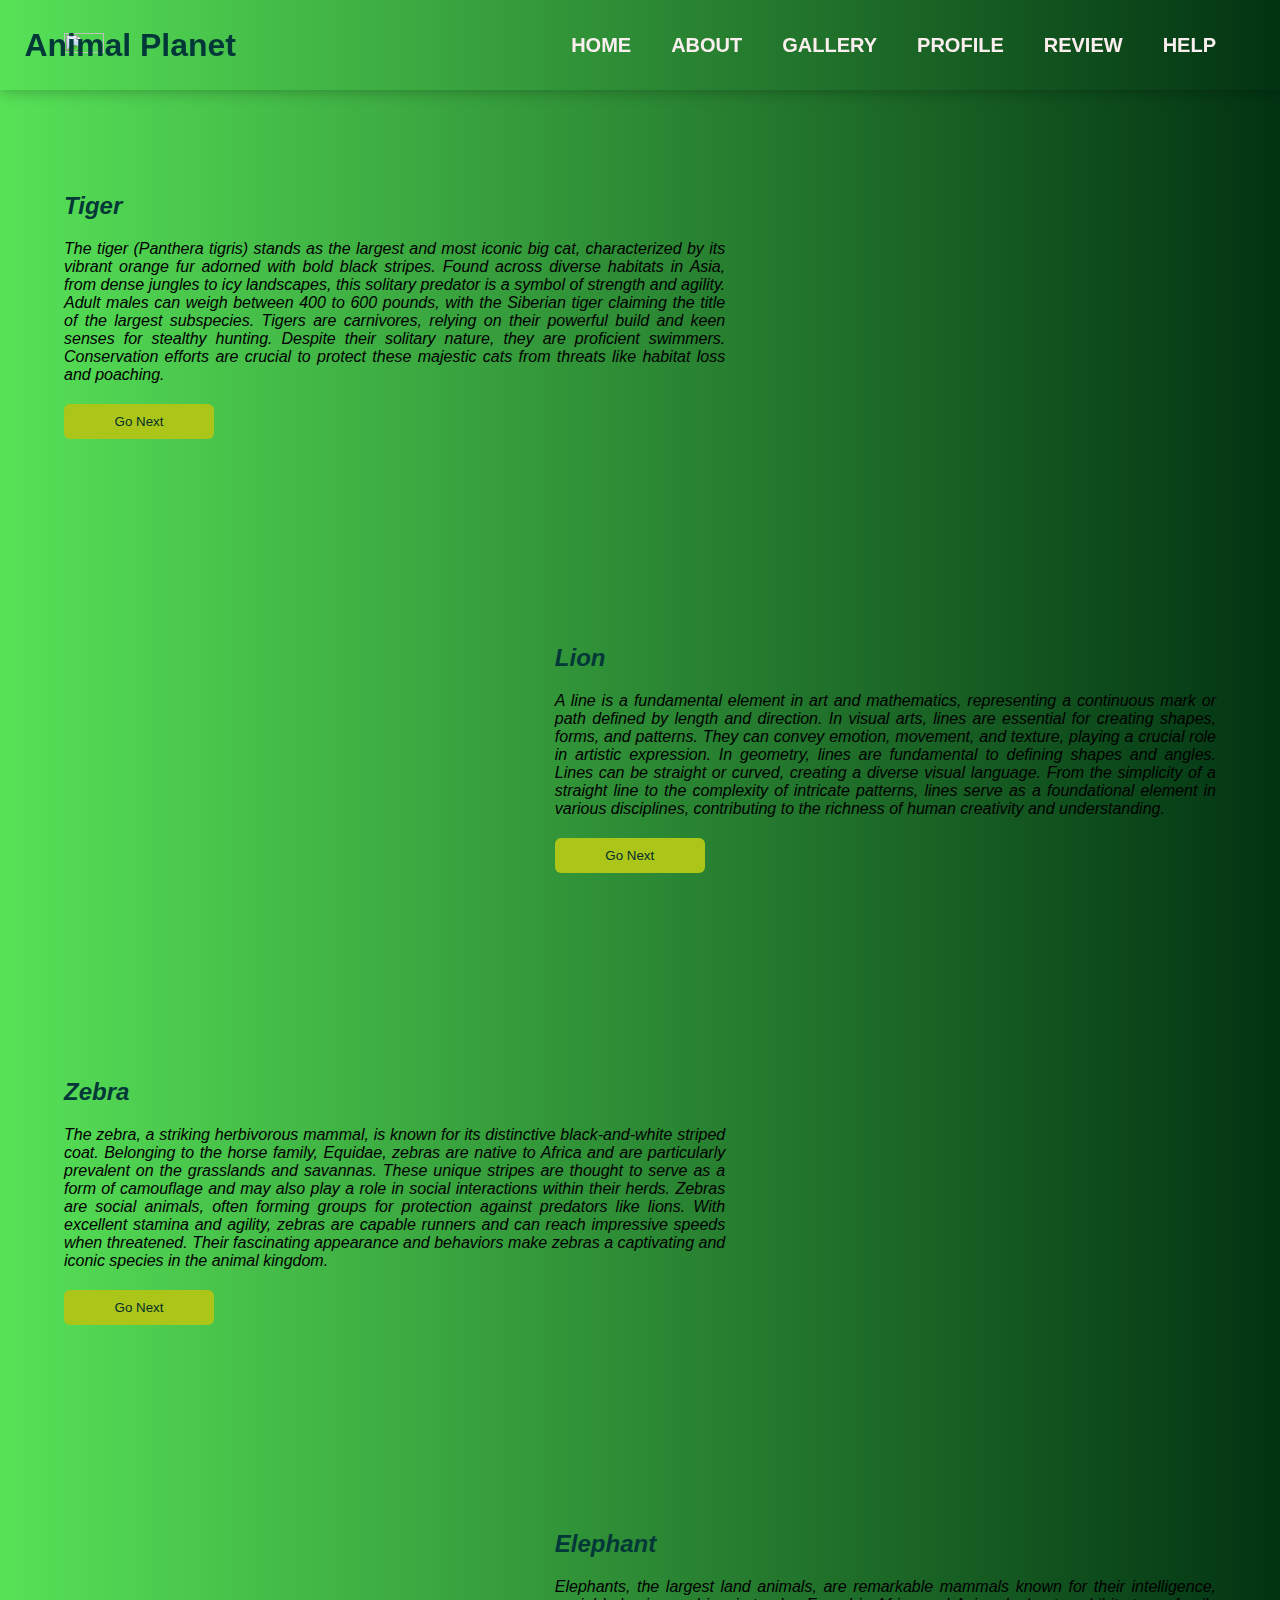
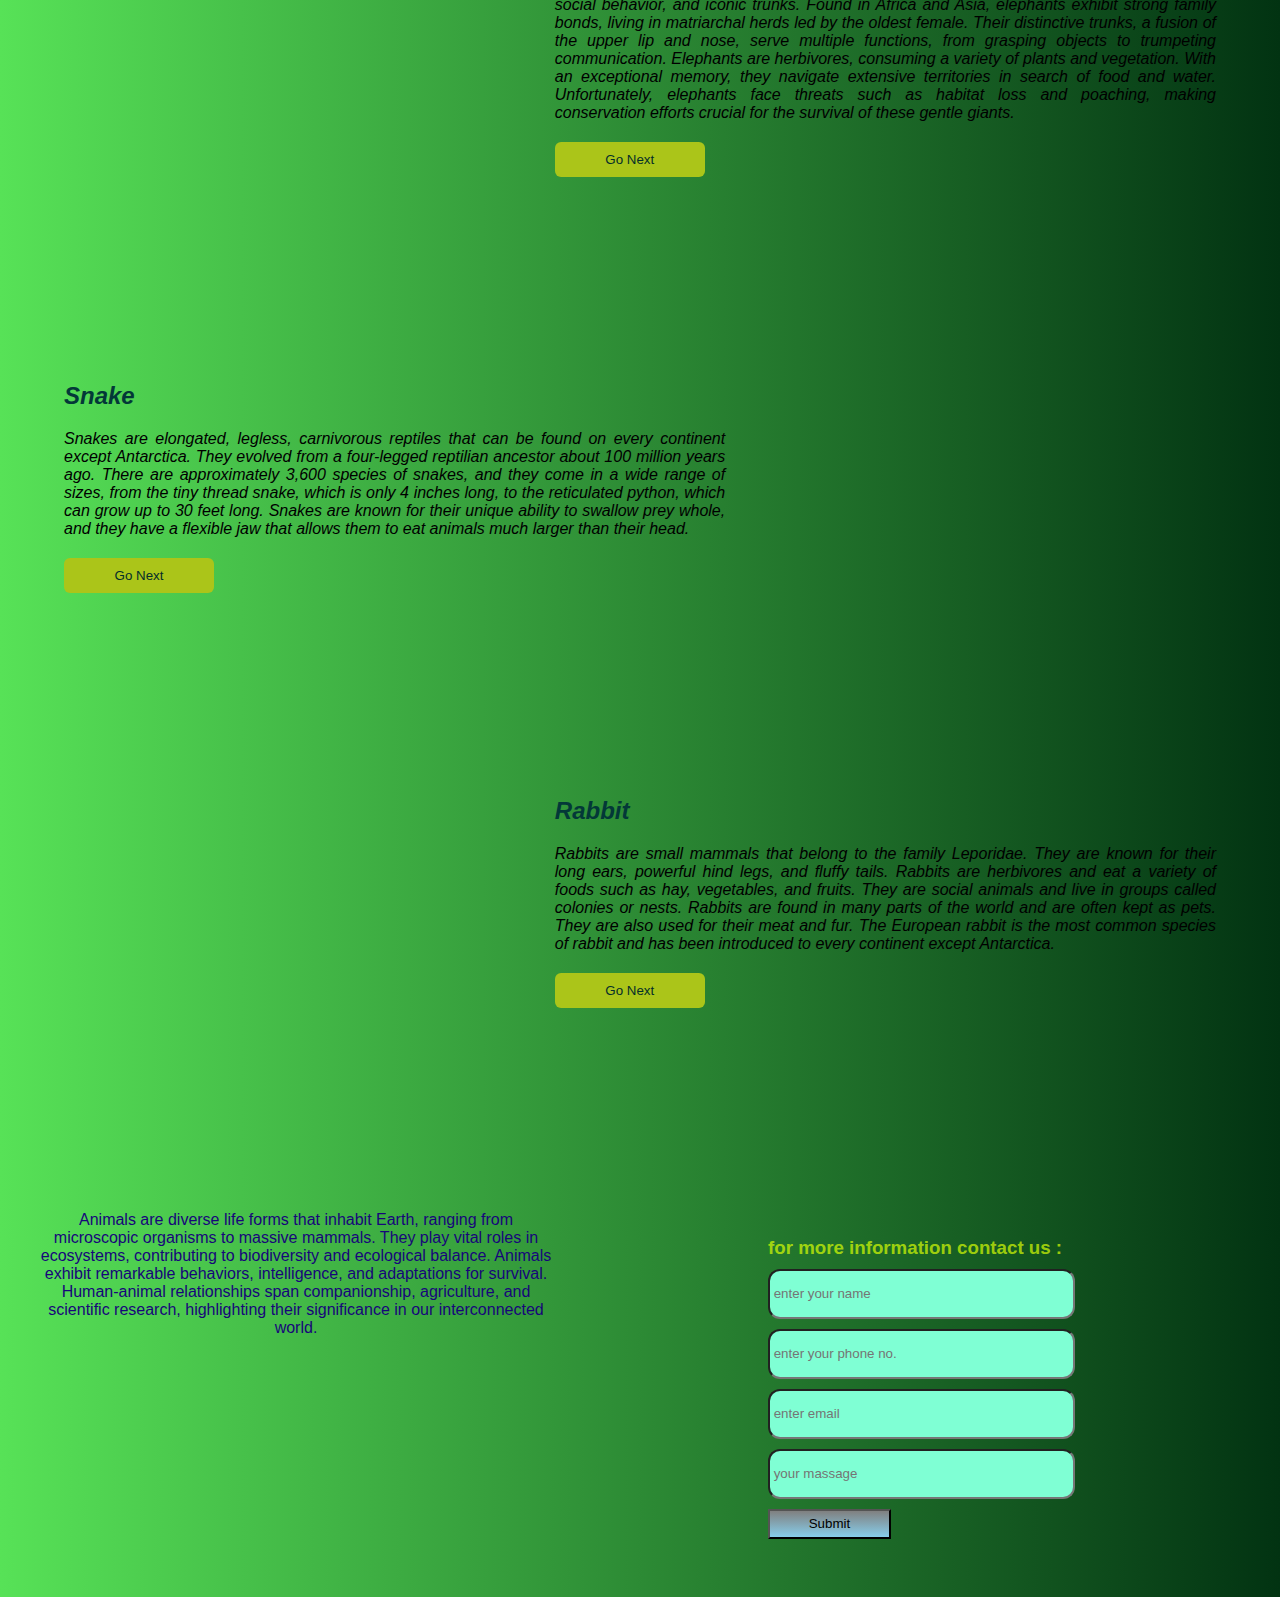
==== index.html @ d83ee4ca "Add files via upload" ====
<!DOCTYPE html>
<html lang="en">

<head>
    <meta charset="UTF-8">
    <meta name="viewport" content="width=device-width, initial-scale=1.0">
    <link rel="stylesheet" href="style.css">
    <title>Landing Page</title>
</head>

<body>
    <div class="navbar">
        <div class="logo">
            <img src="https://pluspng.com/img-png/animal-logo-png-animal-face-logo-raccoon-vicious-wild-924.png" alt="">
            
        </div>
        <h1>Animal Planet</h1>
        <div class="options">
            <p class="p">Home</p>
            <p class="p">About</p>
            <p class="p">Gallery</p>
            <p class="p">Profile</p>
            <p class="p">Review</p>
            <p class="p">Help</p>
        
        </div>
    </div>
    <div class="section sec1">
        <div class="text">
            <h2 class="tiger">
                Tiger
            </h2>
            <p>
                The tiger (Panthera tigris) stands as the largest and most iconic big cat, characterized by its vibrant orange fur adorned with bold black stripes. Found across diverse habitats in Asia, from dense jungles to icy landscapes, this solitary predator is a symbol of strength and agility. Adult males can weigh between 400 to 600 pounds, with the Siberian tiger claiming the title of the largest subspecies. Tigers are carnivores, relying on their powerful build and keen senses for stealthy hunting. Despite their solitary nature, they are proficient swimmers. Conservation efforts are crucial to protect these majestic cats from threats like habitat loss and poaching.
            </p>
            <button>Go Next</button>
        </div>
        <div class="image">
            <img src="https://th.bing.com/th/id/R.f85302c65c43535e345deeece26bfdbf?rik=RXZ90Q1l9ypa4A&riu=http%3a%2f%2fwallup.net%2fwp-content%2fuploads%2f2016%2f03%2f12%2f278703-Bengal_tigers-animals-wildlife.jpg&ehk=R0%2bZeBV8kYhZ%2fxt%2fezHNXbtSuE8p9Q57CzbBc5mskFw%3d&risl=&pid=ImgRaw&r=0" alt="">
        </div>
    </div>
    <div class="section sec2">
        <div class="text">
            <h2 class="lion">
                Lion
            </h2>
            <p>
                A line is a fundamental element in art and mathematics, representing a continuous mark or path defined by length and direction. In visual arts, lines are essential for creating shapes, forms, and patterns. They can convey emotion, movement, and texture, playing a crucial role in artistic expression. In geometry, lines are fundamental to defining shapes and angles. Lines can be straight or curved, creating a diverse visual language. From the simplicity of a straight line to the complexity of intricate patterns, lines serve as a foundational element in various disciplines, contributing to the richness of human creativity and understanding.
            </p>
            <button>Go Next</button>
        </div>
        <div class="image">
            <img src="https://wallpapercave.com/wp/wp2049736.jpg" alt="">
        </div>
    </div>
    <div class="section sec3">
        <div class="text">
            <h2>
                Zebra
            </h2>
            <p>
                The zebra, a striking herbivorous mammal, is known for its distinctive black-and-white striped coat. Belonging to the horse family, Equidae, zebras are native to Africa and are particularly prevalent on the grasslands and savannas. These unique stripes are thought to serve as a form of camouflage and may also play a role in social interactions within their herds. Zebras are social animals, often forming groups for protection against predators like lions. With excellent stamina and agility, zebras are capable runners and can reach impressive speeds when threatened. Their fascinating appearance and behaviors make zebras a captivating and iconic species in the animal kingdom.
            </p>
            <button>Go Next</button>
        </div>
        <div class="image">
            <img src="https://wallpapercave.com/wp/wp7020988.jpg" alt="">
        </div>
    </div>
    <div class="section sec4">
        <div class="text">
            <h2>
                Elephant
            </h2>
            <p>
                Elephants, the largest land animals, are remarkable mammals known for their intelligence, social behavior, and iconic trunks. Found in Africa and Asia, elephants exhibit strong family bonds, living in matriarchal herds led by the oldest female. Their distinctive trunks, a fusion of the upper lip and nose, serve multiple functions, from grasping objects to trumpeting communication. Elephants are herbivores, consuming a variety of plants and vegetation. With an exceptional memory, they navigate extensive territories in search of food and water. Unfortunately, elephants face threats such as habitat loss and poaching, making conservation efforts crucial for the survival of these gentle giants.
            </p>
            <button>Go Next</button>
        </div>
        <div class="image">
            <img src="https://th.bing.com/th/id/R.24c694b6ad24f17d002a0ef09d5b158a?rik=KbYoVnbQq5kMEg&riu=http%3a%2f%2fimages2.fanpop.com%2fimages%2fphotos%2f5300000%2fElephant-animals-5370280-2560-1920.jpg&ehk=MOQHXGU%2fLi1tKL%2fyl9eDRo3DFcY%2bRFVjFPbymcH1GRk%3d&risl=&pid=ImgRaw&r=0" alt="">
        </div>
    </div>
    <div class="section sec5">
        <div class="text">
            <h2>
                Snake
            </h2>
            <p>
                Snakes are elongated, legless, carnivorous reptiles that can be found on every continent except Antarctica. They evolved from a four-legged reptilian ancestor about 100 million years ago. There are approximately 3,600 species of snakes, and they come in a wide range of sizes, from the tiny thread snake, which is only 4 inches long, to the reticulated python, which can grow up to 30 feet long. Snakes are known for their unique ability to swallow prey whole, and they have a flexible jaw that allows them to eat animals much larger than their head.
            </p>
            <button>Go Next</button>
        </div>
        <div class="image">
            <img src="https://resize.indiatvnews.com/en/resize/newbucket/1200_-/2017/06/e539a9a1a906c2ceba4dc2bfee5d4b20-1498739501.jpg" alt="">
        </div>
    </div>
    <div class="section sec6">
        <div class="text">
            <h2>
                Rabbit
            </h2>
            <p>
                Rabbits are small mammals that belong to the family Leporidae. They are known for their long ears, powerful hind legs, and fluffy tails. Rabbits are herbivores and eat a variety of foods such as hay, vegetables, and fruits. They are social animals and live in groups called colonies or nests. Rabbits are found in many parts of the world and are often kept as pets. They are also used for their meat and fur. The European rabbit is the most common species of rabbit and has been introduced to every continent except Antarctica.
            </p>
            <button>Go Next</button>
        </div>
        <div class="image">
            <img src="https://static.wixstatic.com/media/bd90f5_b0032e304c9945648cd9a0883a1bf62e~mv2.jpg/v1/fit/w_1000%2Ch_1000%2Cal_c%2Cq_80/file.jpg" alt="">
        </div>
    </div>
    <ul>
    <li><p class="info">Animals are diverse life forms that inhabit Earth, ranging from microscopic organisms to massive mammals. They play vital roles in ecosystems, contributing to biodiversity and ecological balance. Animals exhibit remarkable behaviors, intelligence, and adaptations for survival. Human-animal relationships span companionship, agriculture, and scientific research, highlighting their significance in our interconnected world.</p></li>
    </ul>
    <div class="contact">
        <h3>for more information contact us :
        </h3>
        <form class="">
            <input type="text" class="name" placeholder=" enter your name">
            <input type="number" class="number" placeholder=" enter your phone no.">
            <input type="email" class="email" placeholder=" enter email">
            <input type="text" placeholder=" your massage">
            <button class="submit" value="submit">Submit</button>
        </form>
    </div>
</body>

</html>
---- style.css ----
*{
    margin: 0;
    padding: 0;
    box-sizing: border-box;
    font-family: 'Segoe UI', Tahoma, Geneva, Verdana, sans-serif;
}
body{
    background: linear-gradient(to right, rgb(87, 226, 87), rgb(2, 51, 18));
}
.navbar{
    display: flex;
    height: 10vh;
    width: 100%;
    /* background: linear-gradient(to right, rgb(70, 219, 70), rgb(2, 51, 18)); */
    justify-content: space-between;
    align-items: center;
    padding: 0 5%;
    position: fixed;
    box-shadow: 0 0 15px rgba(0, 0, 0, 0.315);
}
.logo{
    width: 100%;
    overflow: hidden;
}
.logo img{
    width: 100%;
    height: 100%;
}
.navbar h1{
    cursor: pointer;
    position: relative;
    right: 18%;
    color: rgb(3, 56, 56); 
    /* text-shadow:0 5px rgb(1, 10, 10); */
}
.sublogo{
    width: auto;
}
.options{
    display: flex;
    gap: 40px;

}
.logo{
    width: 40px;
    display: flex;
    align-items: self-start;


}
button{
    transition: 0.3s;
}
.p{
    color: rgb(251, 238, 238);
    font-weight: bold;
    font-size: 20px;
    position: relative;
    cursor: pointer;
    transition: 0.3s;
    text-transform: uppercase;
}
.section{
    display: flex;
    width: 100%;
    height: max-content;
    padding: 8% 5%;
    gap: 50px;
    /* background: linear-gradient(to right, rgb(70, 219, 70), rgb(2, 51, 18)); */
}
.sec1{
    padding-top: calc(10vh + 8%);
}
.text{
    width: 60%;
    font-style:italic ;
    display: flex;
    flex-direction: column;
    gap: 20px;
    justify-content: center;
}
.text h2{
    color: rgb(3, 56, 56);
}
.text p{
    text-align: justify;
}
.image{
    width: 40%;
    display: flex;
    align-items:end;
}
.image img{
    height: auto;
    width: 90%;
    transition: 0.5s;
    border-radius: 50px;
}
.image img:hover{
    width: 100%;
    border-radius: 0;
}
.text button{
    background-color: rgb(171, 197, 25);
    color: rgb(4, 46, 42);
    border: none;
    width: 150px;
    padding: 10px 0;
    border-radius: 6px;
}

.section:nth-child(odd){
    flex-direction: row-reverse;
}

.p::before{
    content: "";
    height: 2px;
    width: 100%;
    display: flex;
    position: absolute;
    bottom: 0;
    background-color: rgb(1, 1, 36);
    transform:  scaleX(0);
    transform-origin: left;
    transition: 0.5s;

}
.p::after{
    content: "";
    height: 2px;
    width: 100%;
    display: flex;
    bottom: 0;
    background-color: rgb(1, 1, 36);
    position: absolute;
    transform:  scaleX(0);
    transform-origin: right;
    transition: 0.3s;

}
.p:hover{
    color:  chocolate;
}
.p:hover::before{
    transform:  scaleX(1);
}
.p:hover::after{
    transform:  scaleX(1);
}
button:active{
    color: rgb(151, 3, 3);
    background-color: chocolate;
}
.contact {
    gap: 10px;
    position:absolute;
    right: 0;
    width: 40%;
    height: 40%;
    display: flex;
    flex-direction: column;
    /* border: 3px solid black; */
}
.contact form{
    gap: 10px;
    width: 60%;
    display: flex;
    flex-direction: column;
}
.contact h3{
    color: rgba(217, 255, 4, 0.712);
}
.contact form input{
    background-color: aquamarine;
    height: 50px;
    border-radius: 12px;
}
.contact form button{
    background: linear-gradient(gray, skyblue);
    width: 40%;
    transition: 0.5s;
    height: 30px;
}
.contact form button:active{
    background-color: bisque;
    width: 30%;
}
.info{
    width: 40%;
    text-align: center;
    color: rgb(23, 5, 122);
    position: relative;
    left: 40px;
    top: 100px;
    font-size: medium;
}
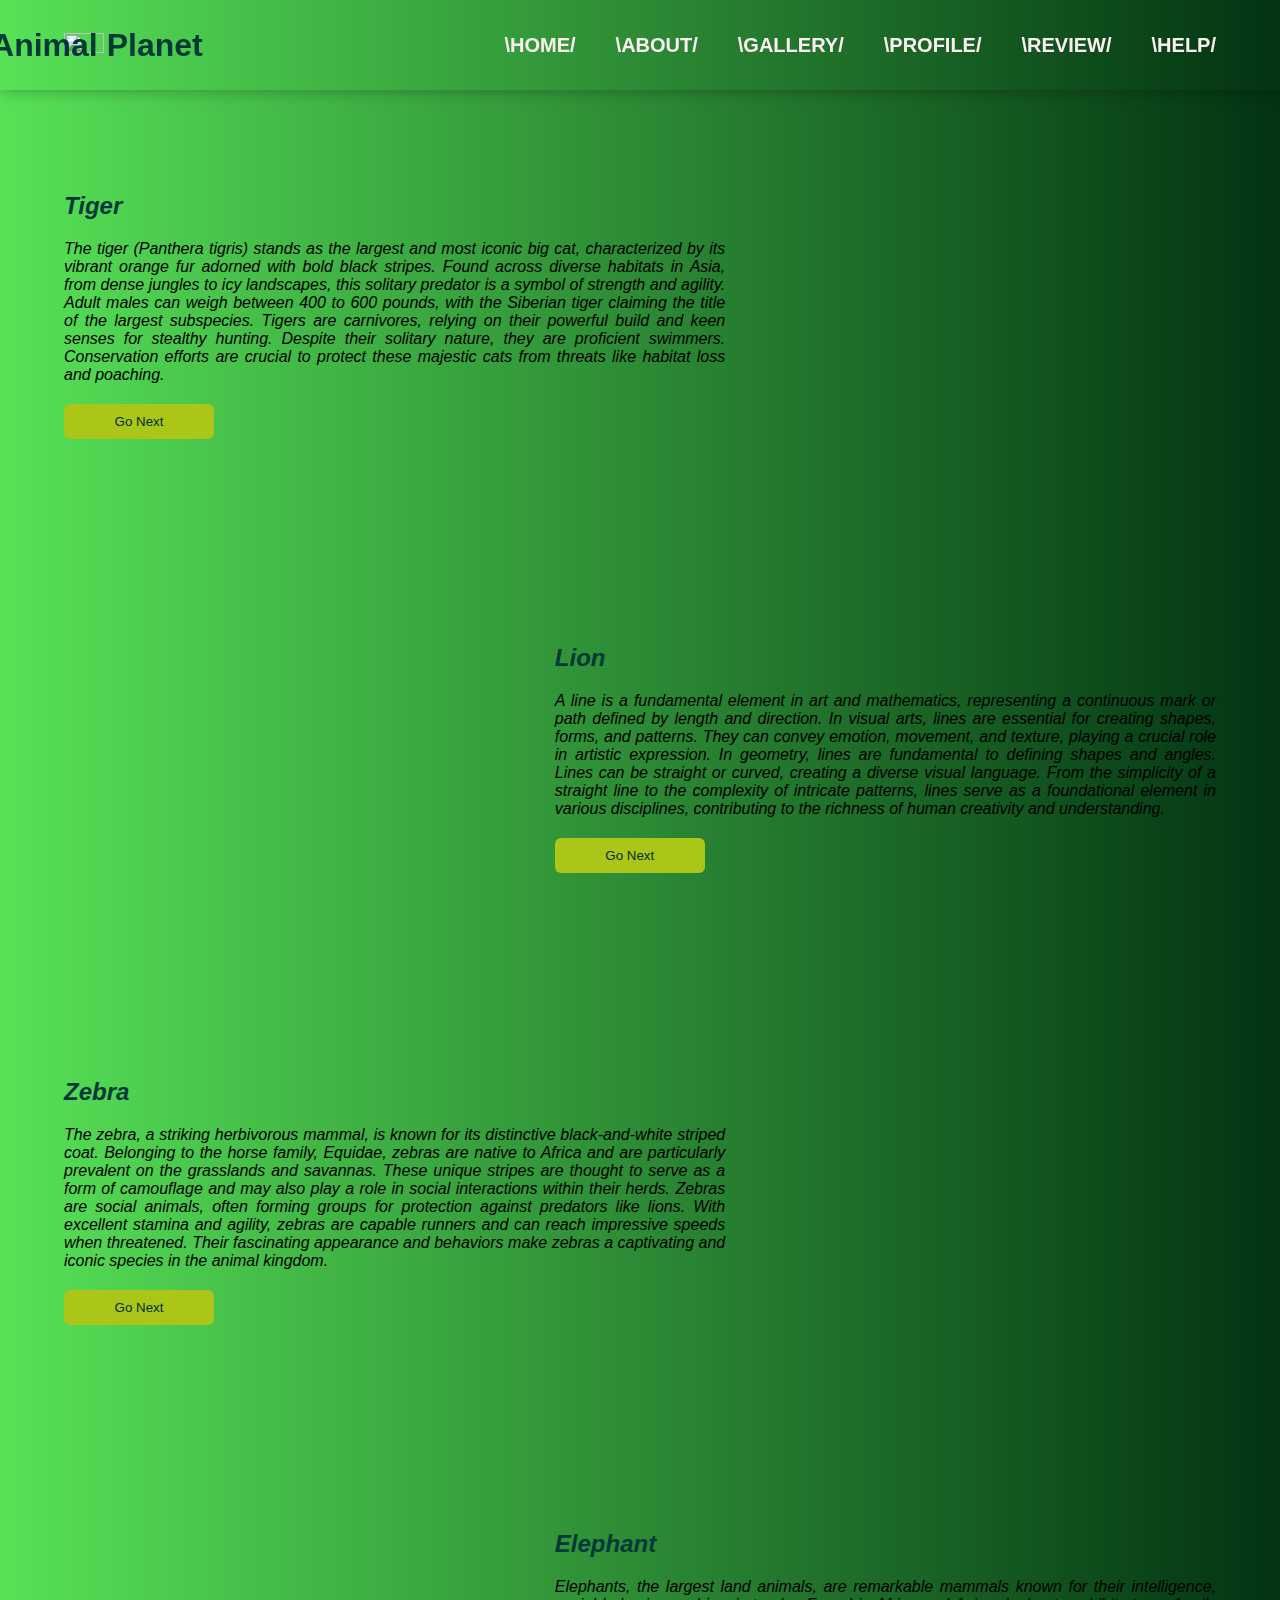
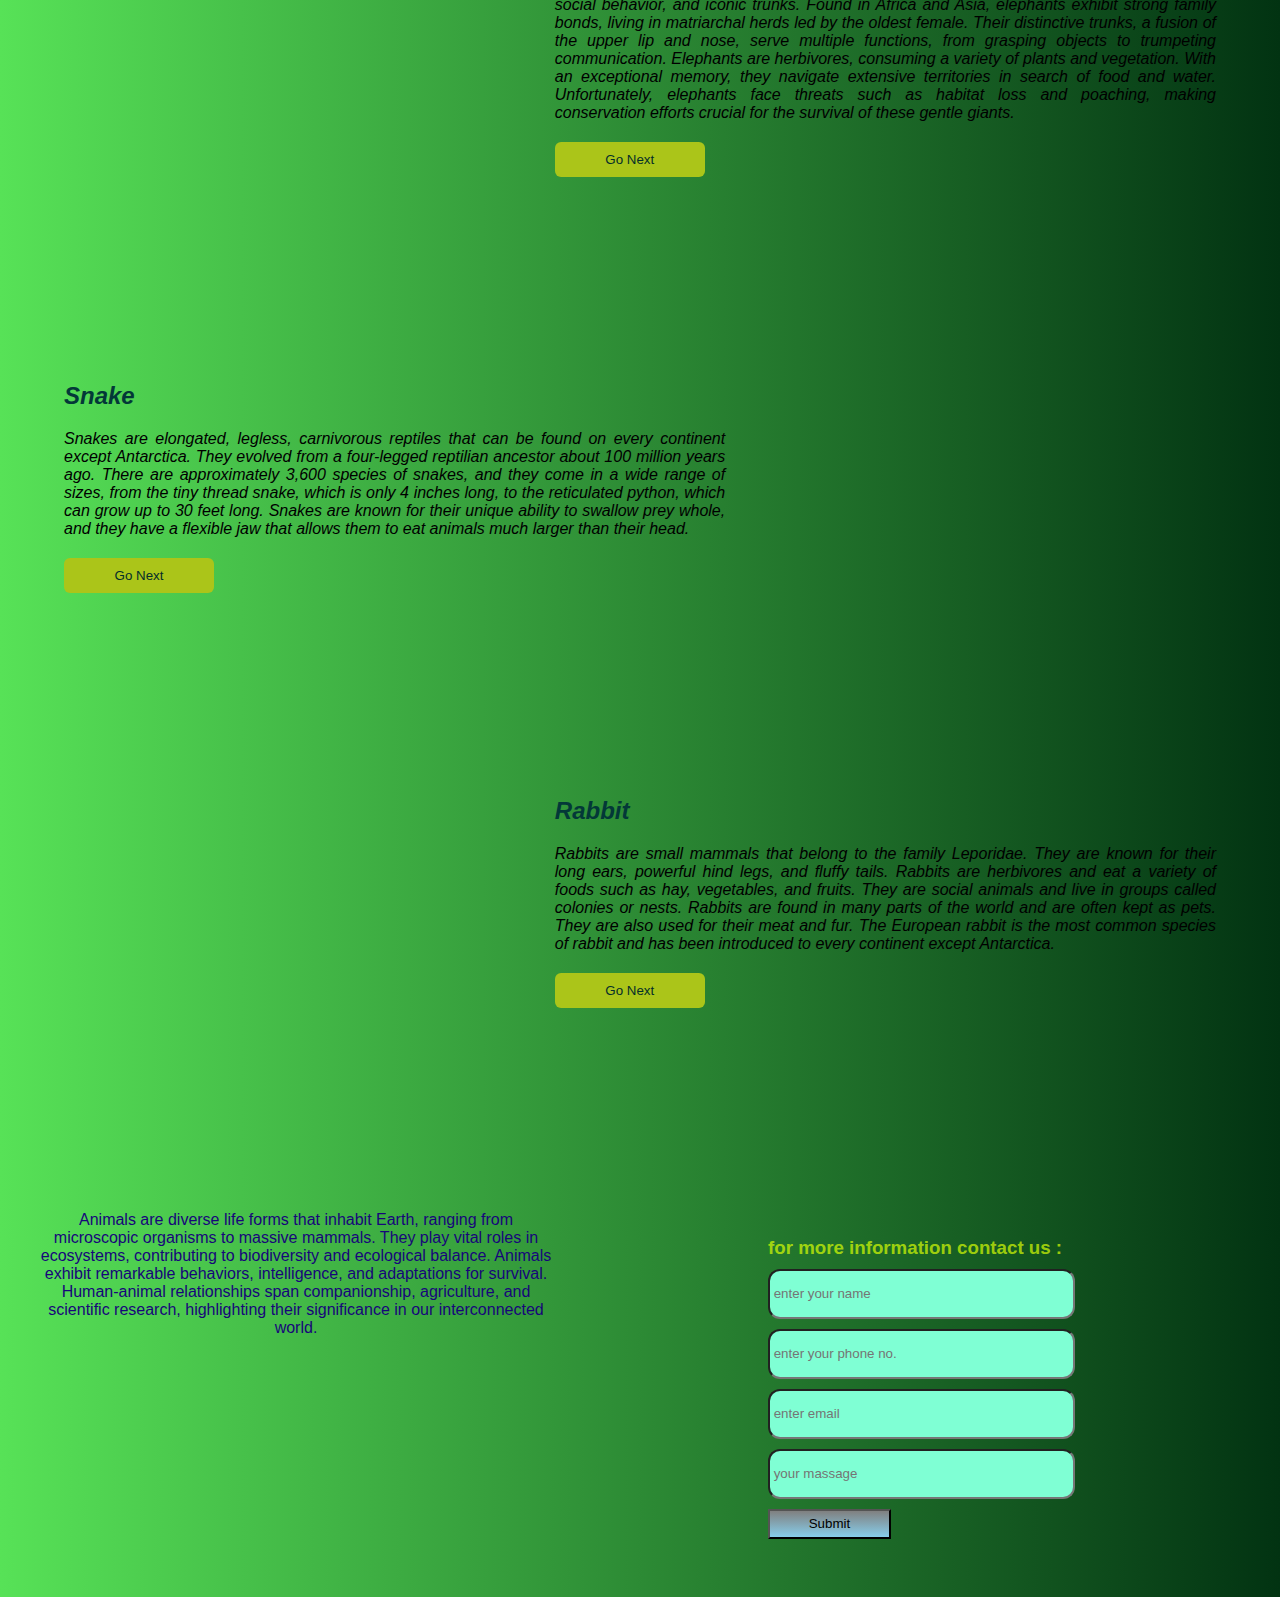
==== commit 1218b282: "Add files via upload" ====
--- a/index.html
+++ b/index.html
@@ -16,12 +16,12 @@
         </div>
         <h1>Animal Planet</h1>
         <div class="options">
-            <p class="p">Home</p>
-            <p class="p">About</p>
-            <p class="p">Gallery</p>
-            <p class="p">Profile</p>
-            <p class="p">Review</p>
-            <p class="p">Help</p>
+            <p class="p">\Home/</p>
+            <p class="p">\About/</p>
+            <p class="p">\Gallery/</p>
+            <p class="p">\Profile/</p>
+            <p class="p">\Review/</p>
+            <p class="p">\Help/</p>
         
         </div>
     </div>
--- a/style.css
+++ b/style.css
@@ -120,7 +120,7 @@
     display: flex;
     position: absolute;
     bottom: 0;
-    background-color: rgb(1, 1, 36);
+    background-color: chocolate;
     transform:  scaleX(0);
     transform-origin: left;
     transition: 0.5s;
@@ -132,7 +132,7 @@
     width: 100%;
     display: flex;
     bottom: 0;
-    background-color: rgb(1, 1, 36);
+    background-color: chocolate;
     position: absolute;
     transform:  scaleX(0);
     transform-origin: right;
